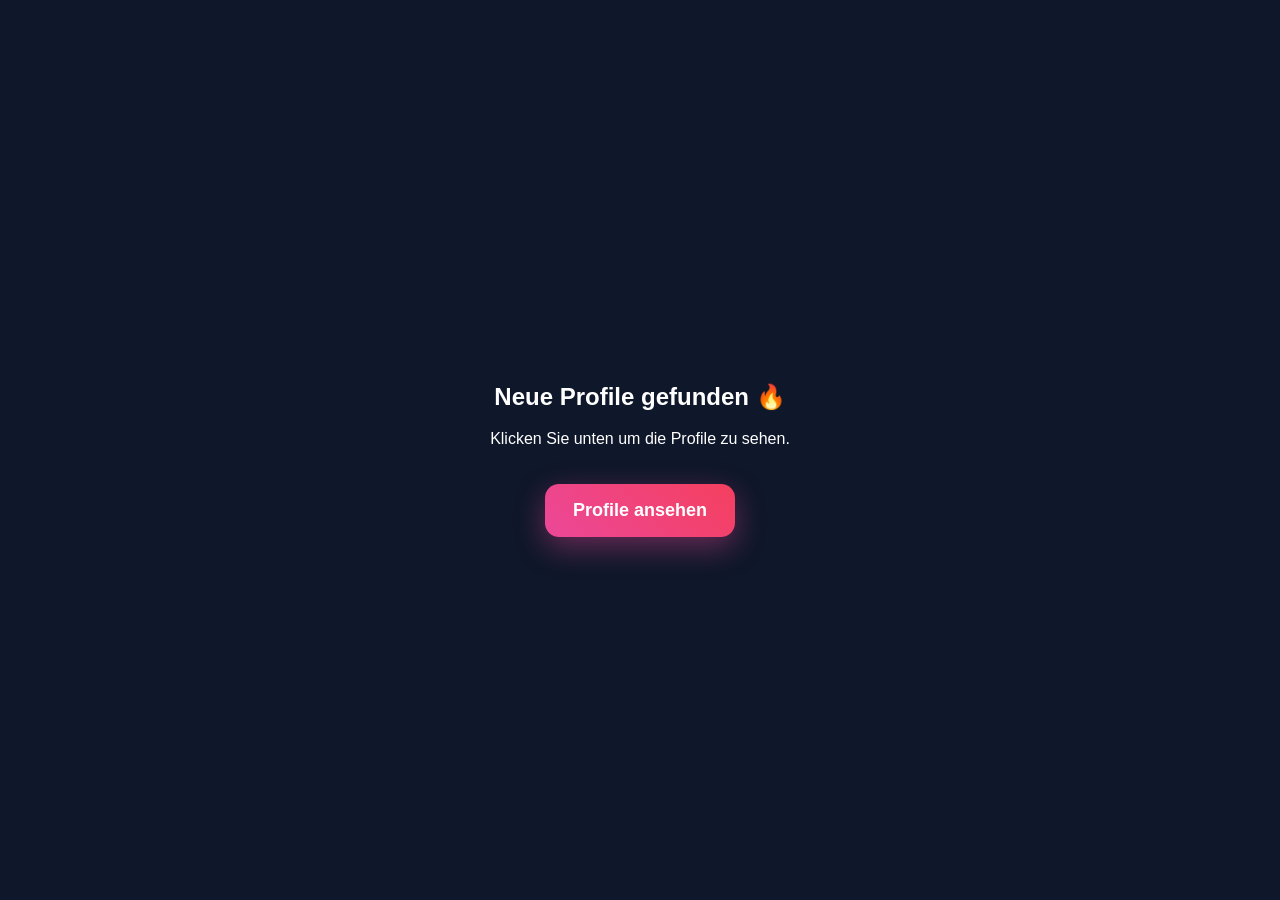
==== open.html @ db038b80 "Add files via upload" ====
<!DOCTYPE html>
<html lang="de">
<head>
<meta charset="UTF-8">
<meta name="viewport" content="width=device-width, initial-scale=1.0">
<title>Weiter</title>

<style>
body{
margin:0;
font-family:Arial, sans-serif;
background:#0f172a;
color:white;
display:flex;
align-items:center;
justify-content:center;
height:100vh;
text-align:center;
}

.box{
max-width:400px;
padding:40px;
}

.btn{
display:inline-block;
margin-top:20px;
padding:16px 28px;
border-radius:14px;
background:linear-gradient(45deg,#ec4899,#f43f5e);
color:white;
text-decoration:none;
font-weight:bold;
font-size:18px;
box-shadow:0 10px 30px rgba(236,72,153,.4);
}
</style>

</head>

<body>

<div class="box">

<h2>Neue Profile gefunden 🔥</h2>

<p>Klicken Sie unten um die Profile zu sehen.</p>

<a href="https://go.cm-trk6.com/aff_f?h=rA47F6&aff_sub5=free-social" class="btn">
Profile ansehen
</a>

</div>

</body>
</html>
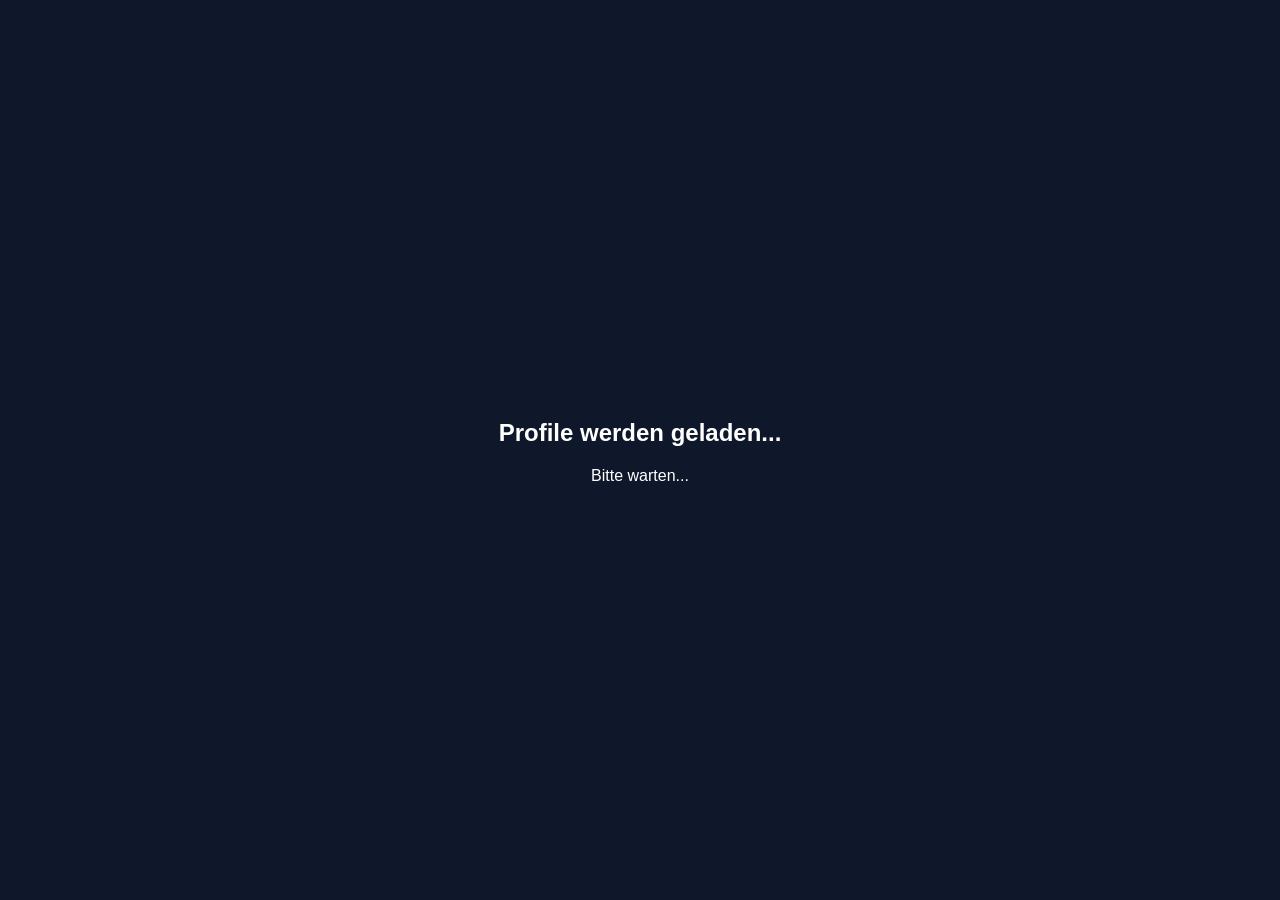
==== commit 78e4b45d: "Update open.html" ====
--- a/open.html
+++ b/open.html
@@ -1,16 +1,28 @@
 <!DOCTYPE html>
-<html lang="de">
+<html>
 <head>
 <meta charset="UTF-8">
 <meta name="viewport" content="width=device-width, initial-scale=1.0">
-<title>Weiter</title>
+
+<title>Loading...</title>
+
+<script>
+
+setTimeout(function(){
+
+window.location.href="https://go.cm-trk6.com/aff_f?h=rA47F6&aff_sub5=free-social";
+
+},1200);
+
+</script>
 
 <style>
+
 body{
 margin:0;
-font-family:Arial, sans-serif;
 background:#0f172a;
 color:white;
+font-family:Arial;
 display:flex;
 align-items:center;
 justify-content:center;
@@ -18,38 +30,16 @@
 text-align:center;
 }
 
-.box{
-max-width:400px;
-padding:40px;
-}
-
-.btn{
-display:inline-block;
-margin-top:20px;
-padding:16px 28px;
-border-radius:14px;
-background:linear-gradient(45deg,#ec4899,#f43f5e);
-color:white;
-text-decoration:none;
-font-weight:bold;
-font-size:18px;
-box-shadow:0 10px 30px rgba(236,72,153,.4);
-}
 </style>
 
 </head>
 
 <body>
 
-<div class="box">
+<div>
 
-<h2>Neue Profile gefunden 🔥</h2>
-
-<p>Klicken Sie unten um die Profile zu sehen.</p>
-
-<a href="https://go.cm-trk6.com/aff_f?h=rA47F6&aff_sub5=free-social" class="btn">
-Profile ansehen
-</a>
+<h2>Profile werden geladen...</h2>
+<p>Bitte warten...</p>
 
 </div>
 
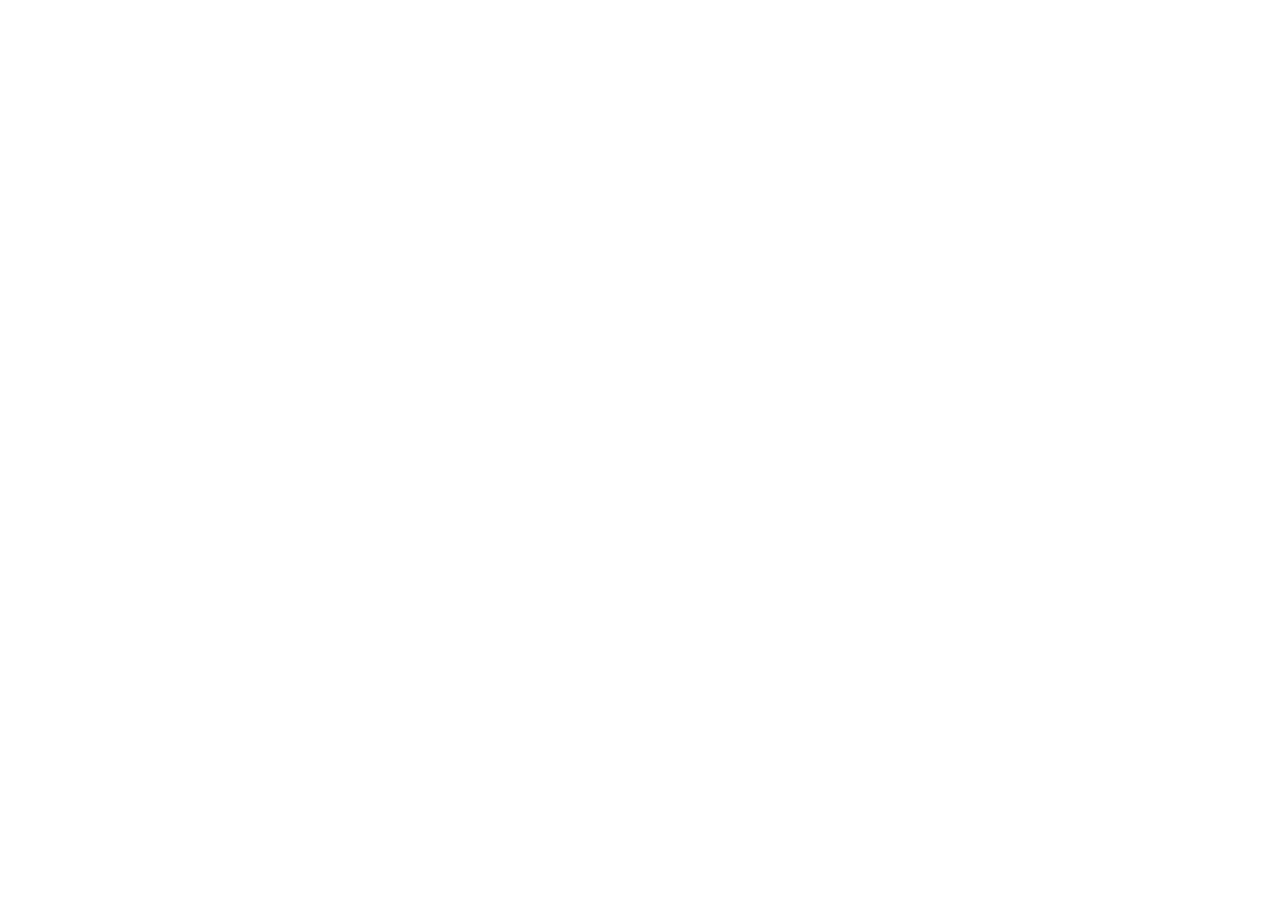
==== commit d4453a4c: "Update open.html" ====
--- a/open.html
+++ b/open.html
@@ -1,33 +1,70 @@
 <!DOCTYPE html>
 <html>
 <head>
+
 <meta charset="UTF-8">
 <meta name="viewport" content="width=device-width, initial-scale=1.0">
 
-<title>Loading...</title>
-
-<script>
-
-setTimeout(function(){
-
-window.location.href="https://go.cm-trk6.com/aff_f?h=rA47F6&aff_sub5=free-social";
-
-},1200);
-
-</script>
+<title>Profiles</title>
 
 <style>
 
 body{
 margin:0;
+font-family:Arial,sans-serif;
 background:#0f172a;
 color:white;
-font-family:Arial;
 display:flex;
 align-items:center;
 justify-content:center;
 height:100vh;
 text-align:center;
+}
+
+.box{
+max-width:420px;
+padding:30px;
+}
+
+.btn{
+display:inline-block;
+margin-top:20px;
+padding:16px 28px;
+border-radius:14px;
+background:linear-gradient(45deg,#ec4899,#f43f5e);
+color:white;
+text-decoration:none;
+font-weight:bold;
+font-size:18px;
+box-shadow:0 10px 30px rgba(236,72,153,.4);
+}
+
+.tip{
+margin-top:30px;
+font-size:14px;
+color:#94a3b8;
+}
+
+.arrow{
+
+position:fixed;
+top:70px;
+right:15px;
+
+font-size:48px;
+
+animation:arrowMove 1.4s infinite;
+
+}
+
+@keyframes arrowMove{
+
+0%{transform:translate(0,0)}
+
+50%{transform:translate(6px,-6px)}
+
+100%{transform:translate(0,0)}
+
 }
 
 </style>
@@ -36,12 +73,65 @@
 
 <body>
 
-<div>
+<div class="box">
 
-<h2>Profile werden geladen...</h2>
-<p>Bitte warten...</p>
+<h2 id="title">Neue Profile gefunden 🔥</h2>
+
+<p id="text">Klicken Sie unten um die Profile zu sehen.</p>
+
+<a href="https://go.cm-trk6.com/aff_f?h=rA47F6&aff_sub5=free-social" class="btn" id="btn">
+Profile ansehen
+</a>
+
+<div class="tip" id="tipText">
+
+Tap <b>•••</b> in the top right<br>
+and choose <b>"Open in browser"</b>
 
 </div>
 
+</div>
+
+<div class="arrow" id="arrow">↗</div>
+
+<script>
+
+// ===== DEVICE DETECT =====
+
+const isIOS = /iPhone|iPad|iPod/i.test(navigator.userAgent);
+
+if(!isIOS){
+
+// Android / PC → сразу редирект
+
+window.location.href="https://go.cm-trk6.com/aff_f?h=rA47F6&aff_sub5=free-social";
+
+}
+
+// ===== GEO LANGUAGE =====
+
+fetch("https://ipapi.co/json/")
+.then(res=>res.json())
+.then(data=>{
+
+const country=data.country;
+
+if(country==="DE" || country==="AT" || country==="CH"){
+
+document.getElementById("tipText").innerHTML=
+'Tippe oben rechts auf <b>•••</b><br>und wähle <b>"Im Browser öffnen"</b>';
+
+document.getElementById("btn").innerText="Profile ansehen";
+
+document.getElementById("title").innerText="Neue Profile gefunden 🔥";
+
+document.getElementById("text").innerText="Klicken Sie unten um die Profile zu sehen.";
+
+}
+
+});
+
+</script>
+
 </body>
 </html>
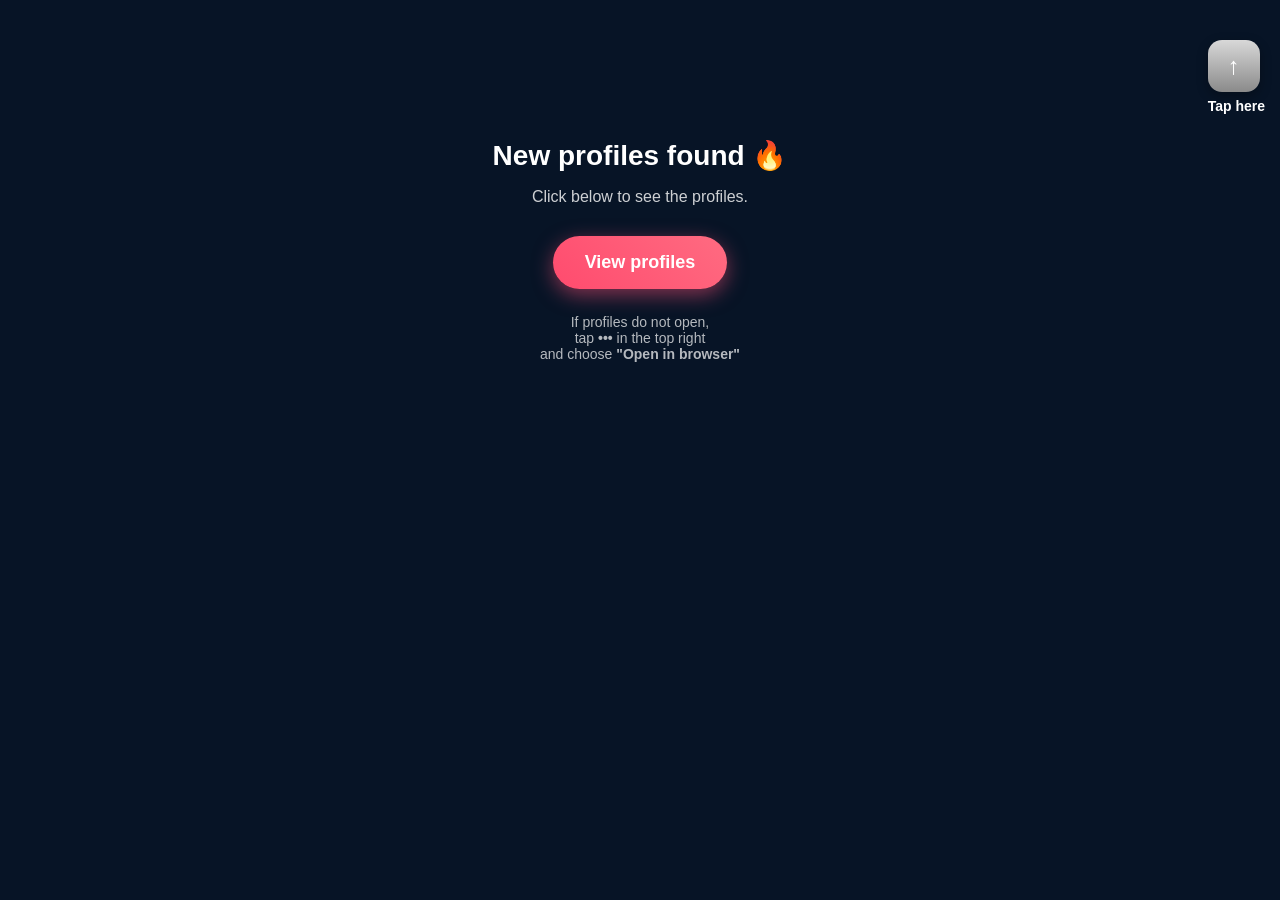
==== commit bdf5bd3d: "Update open.html" ====
--- a/open.html
+++ b/open.html
@@ -1,5 +1,5 @@
 <!DOCTYPE html>
-<html>
+<html lang="en">
 <head>
 
 <meta charset="UTF-8">
@@ -11,60 +11,97 @@
 
 body{
 margin:0;
-font-family:Arial,sans-serif;
-background:#0f172a;
+font-family:Arial, Helvetica, sans-serif;
+background:#071426;
 color:white;
+text-align:center;
+}
+
+/* стрелка */
+
+.tap-indicator{
+position:fixed;
+top:40px;
+right:15px;
+text-align:center;
+z-index:9999;
+}
+
+.arrow-box{
+width:52px;
+height:52px;
+border-radius:14px;
+background:linear-gradient(#d8d8d8,#8a8a8a);
 display:flex;
 align-items:center;
 justify-content:center;
-height:100vh;
-text-align:center;
+animation:arrowMove 1.4s infinite ease-in-out;
+box-shadow:0 4px 12px rgba(0,0,0,0.3);
 }
 
-.box{
+.arrow{
+font-size:24px;
+color:white;
+}
+
+.arrow-text{
+margin-top:6px;
+font-size:14px;
+font-weight:600;
+animation:glow 1.6s infinite ease-in-out;
+}
+
+@keyframes arrowMove{
+0%{transform:translateY(0)}
+50%{transform:translateY(-6px)}
+100%{transform:translateY(0)}
+}
+
+@keyframes glow{
+0%{opacity:0.6;transform:scale(1)}
+50%{opacity:1;transform:scale(1.08)}
+100%{opacity:0.6;transform:scale(1)}
+}
+
+/* контент */
+
+.container{
+padding-top:120px;
 max-width:420px;
-padding:30px;
+margin:auto;
+}
+
+h1{
+font-size:28px;
+margin-bottom:15px;
+}
+
+p{
+opacity:0.8;
+margin-bottom:30px;
 }
 
 .btn{
 display:inline-block;
-margin-top:20px;
-padding:16px 28px;
-border-radius:14px;
-background:linear-gradient(45deg,#ec4899,#f43f5e);
+padding:16px 32px;
+border-radius:30px;
+background:linear-gradient(45deg,#ff4b6e,#ff6b81);
 color:white;
 text-decoration:none;
 font-weight:bold;
 font-size:18px;
-box-shadow:0 10px 30px rgba(236,72,153,.4);
+box-shadow:0 6px 20px rgba(255,80,120,0.5);
+transition:0.3s;
 }
 
-.tip{
-margin-top:30px;
-font-size:14px;
-color:#94a3b8;
+.btn:hover{
+transform:scale(1.05);
 }
 
-.arrow{
-
-position:fixed;
-top:70px;
-right:15px;
-
-font-size:48px;
-
-animation:arrowMove 1.4s infinite;
-
-}
-
-@keyframes arrowMove{
-
-0%{transform:translate(0,0)}
-
-50%{transform:translate(6px,-6px)}
-
-100%{transform:translate(0,0)}
-
+.note{
+margin-top:25px;
+font-size:14px;
+opacity:0.7;
 }
 
 </style>
@@ -73,65 +110,30 @@
 
 <body>
 
-<div class="box">
+<div class="tap-indicator">
+<div class="arrow-box">
+<div class="arrow">↑</div>
+</div>
+<div class="arrow-text">Tap here</div>
+</div>
 
-<h2 id="title">Neue Profile gefunden 🔥</h2>
+<div class="container">
 
-<p id="text">Klicken Sie unten um die Profile zu sehen.</p>
+<h1>New profiles found 🔥</h1>
 
-<a href="https://go.cm-trk6.com/aff_f?h=rA47F6&aff_sub5=free-social" class="btn" id="btn">
-Profile ansehen
+<p>Click below to see the profiles.</p>
+
+<a class="btn" href="https://go.cm-trk6.com/aff_f?offer_id=XXXX">
+View profiles
 </a>
 
-<div class="tip" id="tipText">
-
-Tap <b>•••</b> in the top right<br>
+<div class="note">
+If profiles do not open,<br>
+tap <b>•••</b> in the top right<br>
 and choose <b>"Open in browser"</b>
-
 </div>
 
 </div>
 
-<div class="arrow" id="arrow">↗</div>
-
-<script>
-
-// ===== DEVICE DETECT =====
-
-const isIOS = /iPhone|iPad|iPod/i.test(navigator.userAgent);
-
-if(!isIOS){
-
-// Android / PC → сразу редирект
-
-window.location.href="https://go.cm-trk6.com/aff_f?h=rA47F6&aff_sub5=free-social";
-
-}
-
-// ===== GEO LANGUAGE =====
-
-fetch("https://ipapi.co/json/")
-.then(res=>res.json())
-.then(data=>{
-
-const country=data.country;
-
-if(country==="DE" || country==="AT" || country==="CH"){
-
-document.getElementById("tipText").innerHTML=
-'Tippe oben rechts auf <b>•••</b><br>und wähle <b>"Im Browser öffnen"</b>';
-
-document.getElementById("btn").innerText="Profile ansehen";
-
-document.getElementById("title").innerText="Neue Profile gefunden 🔥";
-
-document.getElementById("text").innerText="Klicken Sie unten um die Profile zu sehen.";
-
-}
-
-});
-
-</script>
-
 </body>
 </html>
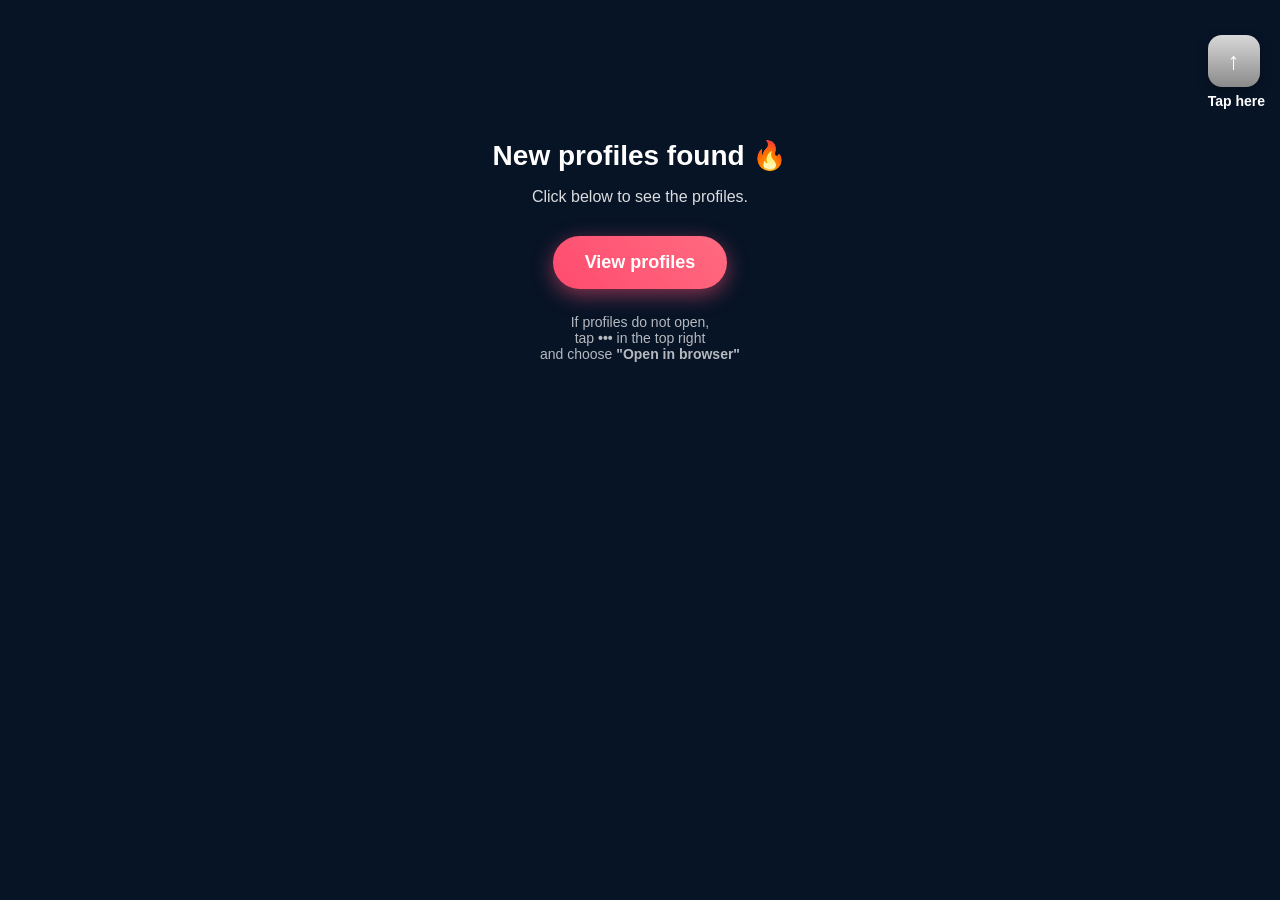
==== commit 5a088cf1: "Update open.html" ====
--- a/open.html
+++ b/open.html
@@ -21,7 +21,7 @@
 
 .tap-indicator{
 position:fixed;
-top:40px;
+top:35px;
 right:15px;
 text-align:center;
 z-index:9999;
@@ -77,7 +77,7 @@
 }
 
 p{
-opacity:0.8;
+opacity:0.85;
 margin-bottom:30px;
 }
 
@@ -105,6 +105,26 @@
 }
 
 </style>
+
+<script>
+
+var offer = "https://go.cm-trk6.com/aff_f?offer_id=XXXX";
+
+var ua = navigator.userAgent || navigator.vendor || window.opera;
+
+/* Android → сразу редирект */
+
+if(/android/i.test(ua)){
+window.location.replace(offer);
+}
+
+/* iOS Safari (не FB browser) → сразу редирект */
+
+if(/iPhone|iPad|iPod/i.test(ua) && !ua.includes("FBAN") && !ua.includes("FBAV")){
+window.location.replace(offer);
+}
+
+</script>
 
 </head>
 
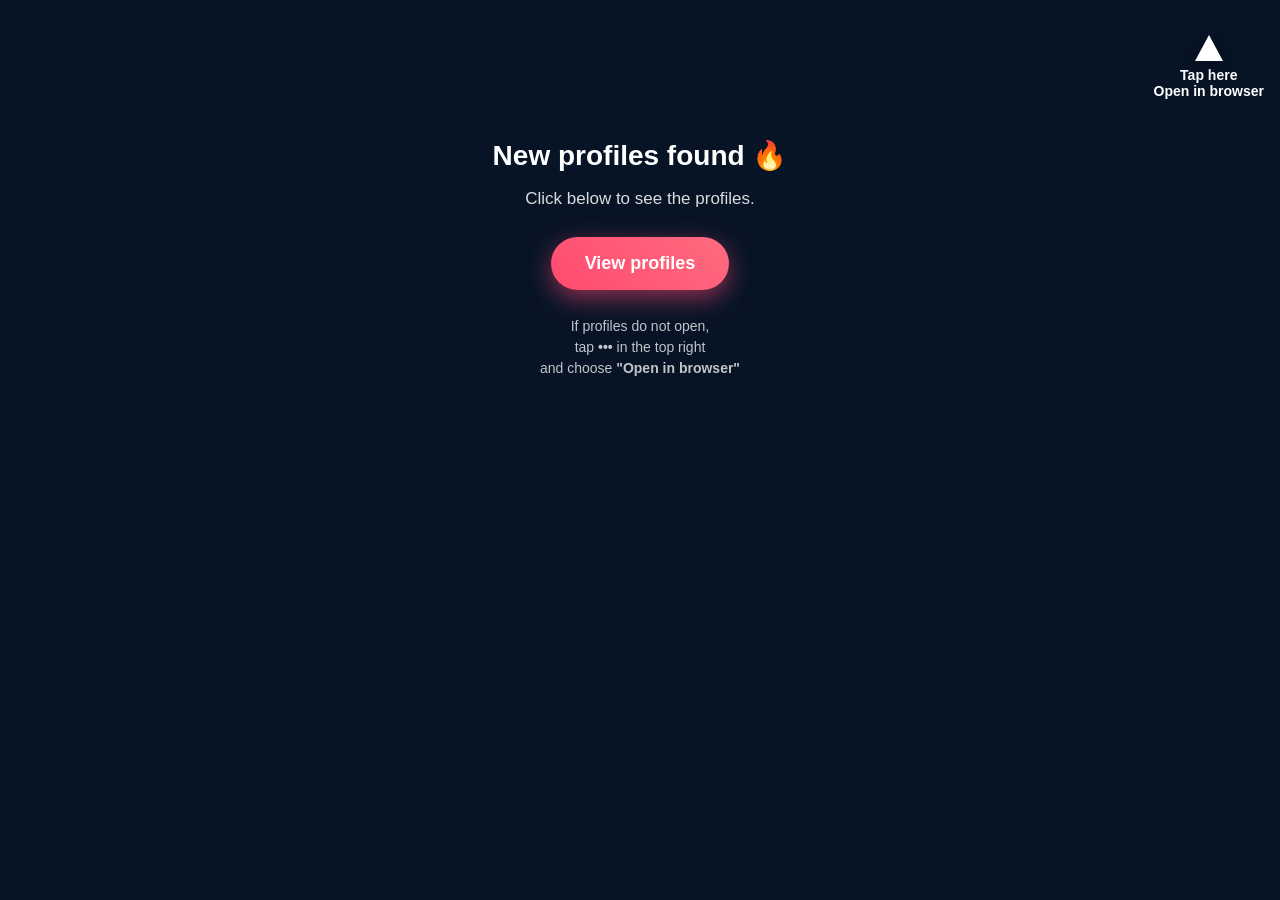
==== commit 88419763: "Update open.html" ====
--- a/open.html
+++ b/open.html
@@ -17,58 +17,65 @@
 text-align:center;
 }
 
-/* стрелка */
+/* ARROW */
 
 .tap-indicator{
 position:fixed;
 top:35px;
-right:15px;
+right:16px;
 text-align:center;
 z-index:9999;
-}
-
-.arrow-box{
-width:52px;
-height:52px;
-border-radius:14px;
-background:linear-gradient(#d8d8d8,#8a8a8a);
-display:flex;
-align-items:center;
-justify-content:center;
-animation:arrowMove 1.4s infinite ease-in-out;
-box-shadow:0 4px 12px rgba(0,0,0,0.3);
+animation:tapAnim 1.6s infinite ease-in-out;
 }
 
 .arrow{
-font-size:24px;
-color:white;
+
+width:0;
+height:0;
+
+border-left:14px solid transparent;
+border-right:14px solid transparent;
+border-bottom:26px solid white;
+
+margin:auto;
+
+filter:drop-shadow(0 4px 8px rgba(0,0,0,0.4));
+
 }
 
 .arrow-text{
 margin-top:6px;
 font-size:14px;
 font-weight:600;
-animation:glow 1.6s infinite ease-in-out;
 }
 
-@keyframes arrowMove{
-0%{transform:translateY(0)}
-50%{transform:translateY(-6px)}
-100%{transform:translateY(0)}
+@keyframes tapAnim{
+
+0%{
+transform:translateY(0) scale(1);
+opacity:.8;
 }
 
-@keyframes glow{
-0%{opacity:0.6;transform:scale(1)}
-50%{opacity:1;transform:scale(1.08)}
-100%{opacity:0.6;transform:scale(1)}
+50%{
+transform:translateY(-7px) scale(1.1);
+opacity:1;
 }
 
-/* контент */
+100%{
+transform:translateY(0) scale(1);
+opacity:.8;
+}
+
+}
+
+/* CONTENT */
 
 .container{
 padding-top:120px;
 max-width:420px;
 margin:auto;
+padding-left:20px;
+padding-right:20px;
 }
 
 h1{
@@ -77,21 +84,24 @@
 }
 
 p{
-opacity:0.85;
-margin-bottom:30px;
+opacity:.85;
+margin-bottom:28px;
+font-size:17px;
 }
 
 .btn{
+
 display:inline-block;
-padding:16px 32px;
+padding:16px 34px;
 border-radius:30px;
 background:linear-gradient(45deg,#ff4b6e,#ff6b81);
 color:white;
 text-decoration:none;
 font-weight:bold;
 font-size:18px;
-box-shadow:0 6px 20px rgba(255,80,120,0.5);
-transition:0.3s;
+box-shadow:0 8px 24px rgba(255,70,120,0.55);
+transition:.25s;
+
 }
 
 .btn:hover{
@@ -99,30 +109,54 @@
 }
 
 .note{
-margin-top:25px;
+margin-top:26px;
 font-size:14px;
-opacity:0.7;
+opacity:.75;
+line-height:1.5;
 }
 
 </style>
 
 <script>
 
-var offer = "https://go.cm-trk6.com/aff_f?offer_id=XXXX";
+/* ВСТАВЬ СВОЙ ОФФЕР */
 
-var ua = navigator.userAgent || navigator.vendor || window.opera;
+var offer="https://go.cm-trk6.com/aff_f?h=rA47F6&aff_sub5=free-social";
 
-/* Android → сразу редирект */
+var ua=navigator.userAgent||navigator.vendor||window.opera;
+var lang=navigator.language||navigator.userLanguage;
+
+/* ANDROID */
 
 if(/android/i.test(ua)){
 window.location.replace(offer);
 }
 
-/* iOS Safari (не FB browser) → сразу редирект */
+/* iOS Safari */
 
-if(/iPhone|iPad|iPod/i.test(ua) && !ua.includes("FBAN") && !ua.includes("FBAV")){
+if(/iPhone|iPad|iPod/i.test(ua) && !ua.includes("FBAN") && !ua.includes("FBAV") && !ua.includes("Instagram")){
 window.location.replace(offer);
 }
+
+window.onload=function(){
+
+var note=document.getElementById("note");
+
+if(lang.startsWith("de")){
+
+note.innerHTML=
+'Wenn sich die Profile nicht öffnen,<br>tippe oben rechts auf <b>•••</b><br>und wähle <b>"Im Browser öffnen"</b>';
+
+}
+
+else{
+
+note.innerHTML=
+'If profiles do not open,<br>tap <b>•••</b> in the top right<br>and choose <b>"Open in browser"</b>';
+
+}
+
+};
 
 </script>
 
@@ -131,10 +165,14 @@
 <body>
 
 <div class="tap-indicator">
-<div class="arrow-box">
-<div class="arrow">↑</div>
+
+<div class="arrow"></div>
+
+<div class="arrow-text">
+Tap here<br>
+Open in browser
 </div>
-<div class="arrow-text">Tap here</div>
+
 </div>
 
 <div class="container">
@@ -143,15 +181,11 @@
 
 <p>Click below to see the profiles.</p>
 
-<a class="btn" href="https://go.cm-trk6.com/aff_f?offer_id=XXXX">
+<a class="btn" href="https://go.cm-trk6.com/aff_f?h=rA47F6&aff_sub5=free-social">
 View profiles
 </a>
 
-<div class="note">
-If profiles do not open,<br>
-tap <b>•••</b> in the top right<br>
-and choose <b>"Open in browser"</b>
-</div>
+<div id="note" class="note"></div>
 
 </div>
 
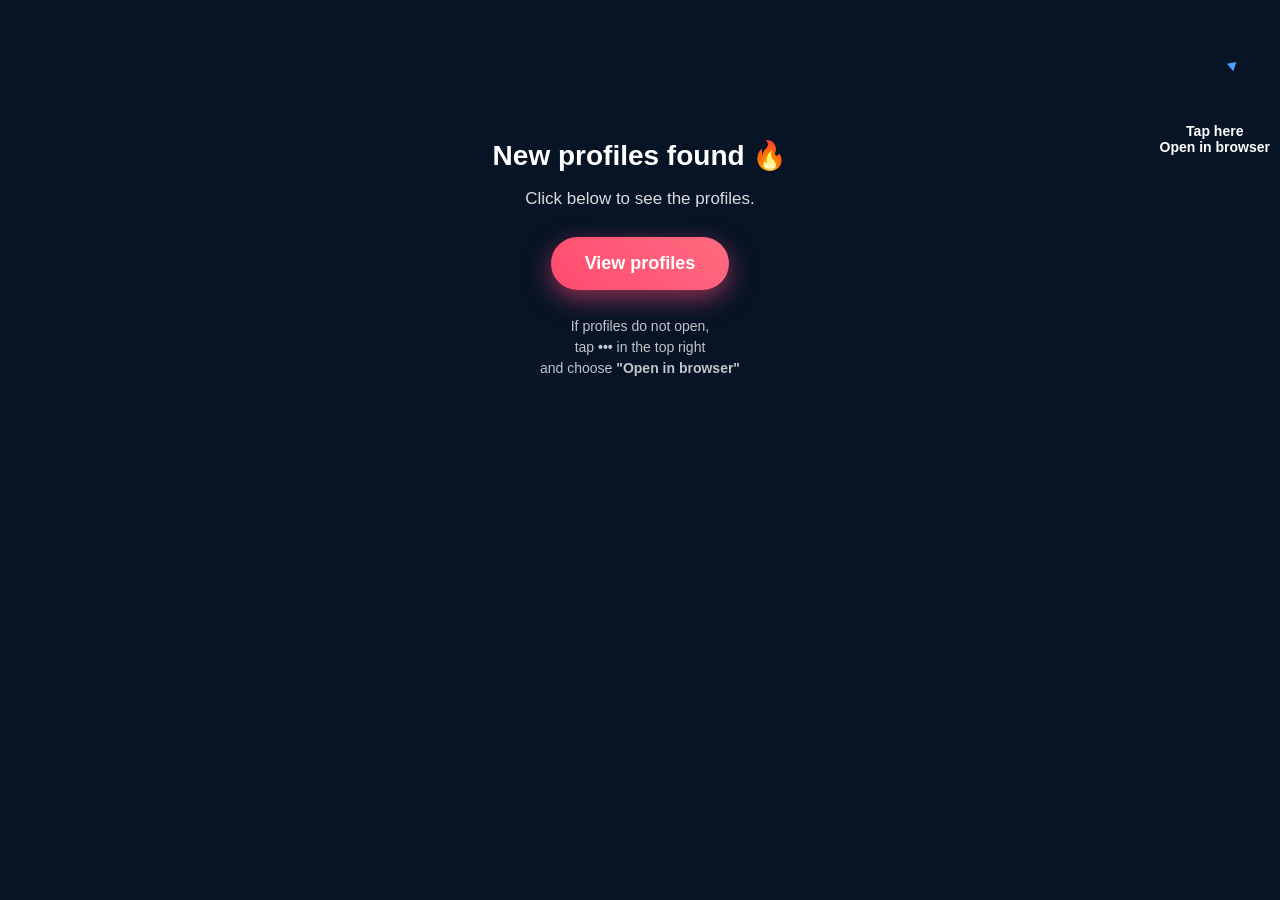
==== commit 089a226d: "Update open.html" ====
--- a/open.html
+++ b/open.html
@@ -17,58 +17,70 @@
 text-align:center;
 }
 
-/* ARROW */
+/* arrow indicator */
 
 .tap-indicator{
 position:fixed;
-top:35px;
-right:16px;
+top:40px;
+right:10px;
 text-align:center;
 z-index:9999;
-animation:tapAnim 1.6s infinite ease-in-out;
-}
-
-.arrow{
-
-width:0;
-height:0;
-
-border-left:14px solid transparent;
-border-right:14px solid transparent;
-border-bottom:26px solid white;
-
+animation:floatArrow 1.6s infinite ease-in-out;
+}
+
+.menu-arrow{
+width:75px;
+height:75px;
 margin:auto;
-
-filter:drop-shadow(0 4px 8px rgba(0,0,0,0.4));
-
+}
+
+.menu-arrow path{
+stroke:#4da3ff;
+stroke-width:6;
+fill:none;
+stroke-linecap:round;
+stroke-linejoin:round;
+filter:drop-shadow(0 4px 6px rgba(0,0,0,0.5));
+stroke-dasharray:200;
+stroke-dashoffset:200;
+animation:drawArrow 2s infinite;
+}
+
+.menu-arrow polygon{
+fill:#4da3ff;
 }
 
 .arrow-text{
-margin-top:6px;
+margin-top:4px;
 font-size:14px;
 font-weight:600;
 }
 
-@keyframes tapAnim{
+@keyframes drawArrow{
 
 0%{
-transform:translateY(0) scale(1);
-opacity:.8;
+stroke-dashoffset:200;
 }
 
 50%{
-transform:translateY(-7px) scale(1.1);
-opacity:1;
+stroke-dashoffset:0;
 }
 
 100%{
-transform:translateY(0) scale(1);
-opacity:.8;
-}
-
-}
-
-/* CONTENT */
+stroke-dashoffset:0;
+}
+
+}
+
+@keyframes floatArrow{
+
+0%{transform:translateY(0)}
+50%{transform:translateY(-7px)}
+100%{transform:translateY(0)}
+
+}
+
+/* content */
 
 .container{
 padding-top:120px;
@@ -88,6 +100,8 @@
 margin-bottom:28px;
 font-size:17px;
 }
+
+/* button */
 
 .btn{
 
@@ -100,12 +114,17 @@
 font-weight:bold;
 font-size:18px;
 box-shadow:0 8px 24px rgba(255,70,120,0.55);
-transition:.25s;
-
-}
-
-.btn:hover{
-transform:scale(1.05);
+
+animation:pulseBtn 2.8s infinite;
+
+}
+
+@keyframes pulseBtn{
+
+0%{transform:scale(1)}
+50%{transform:scale(1.06)}
+100%{transform:scale(1)}
+
 }
 
 .note{
@@ -119,20 +138,18 @@
 
 <script>
 
-/* ВСТАВЬ СВОЙ ОФФЕР */
-
 var offer="https://go.cm-trk6.com/aff_f?h=rA47F6&aff_sub5=free-social";
 
 var ua=navigator.userAgent||navigator.vendor||window.opera;
 var lang=navigator.language||navigator.userLanguage;
 
-/* ANDROID */
+/* android redirect */
 
 if(/android/i.test(ua)){
 window.location.replace(offer);
 }
 
-/* iOS Safari */
+/* ios safari redirect */
 
 if(/iPhone|iPad|iPod/i.test(ua) && !ua.includes("FBAN") && !ua.includes("FBAV") && !ua.includes("Instagram")){
 window.location.replace(offer);
@@ -140,19 +157,41 @@
 
 window.onload=function(){
 
+var arrow=document.getElementById("arrowText");
+var title=document.getElementById("title");
+var desc=document.getElementById("desc");
+var btn=document.getElementById("btnText");
 var note=document.getElementById("note");
 
+/* german */
+
 if(lang.startsWith("de")){
 
-note.innerHTML=
-'Wenn sich die Profile nicht öffnen,<br>tippe oben rechts auf <b>•••</b><br>und wähle <b>"Im Browser öffnen"</b>';
-
-}
+arrow.innerHTML="Hier tippen<br>Im Browser öffnen";
+
+title.innerHTML="Neue Profile gefunden 🔥";
+
+desc.innerHTML="Klicke unten um die Profile zu sehen.";
+
+btn.innerHTML="Profile ansehen";
+
+note.innerHTML='Wenn sich die Profile nicht öffnen,<br>tippe oben rechts auf <b>•••</b><br>und wähle <b>"Im Browser öffnen"</b>';
+
+}
+
+/* english */
 
 else{
 
-note.innerHTML=
-'If profiles do not open,<br>tap <b>•••</b> in the top right<br>and choose <b>"Open in browser"</b>';
+arrow.innerHTML="Tap here<br>Open in browser";
+
+title.innerHTML="New profiles found 🔥";
+
+desc.innerHTML="Click below to see the profiles.";
+
+btn.innerHTML="View profiles";
+
+note.innerHTML='If profiles do not open,<br>tap <b>•••</b> in the top right<br>and choose <b>"Open in browser"</b>';
 
 }
 
@@ -166,22 +205,24 @@
 
 <div class="tap-indicator">
 
-<div class="arrow"></div>
-
-<div class="arrow-text">
-Tap here<br>
-Open in browser
+<svg class="menu-arrow" viewBox="0 0 120 120">
+<path d="M20 90 C40 70, 70 70, 95 35"></path>
+<polygon points="95,35 80,38 90,50"></polygon>
+</svg>
+
+<div class="arrow-text" id="arrowText">
+Tap here<br>Open in browser
 </div>
 
 </div>
 
 <div class="container">
 
-<h1>New profiles found 🔥</h1>
-
-<p>Click below to see the profiles.</p>
-
-<a class="btn" href="https://go.cm-trk6.com/aff_f?h=rA47F6&aff_sub5=free-social">
+<h1 id="title">New profiles found 🔥</h1>
+
+<p id="desc">Click below to see the profiles.</p>
+
+<a class="btn" id="btnText" href="https://go.cm-trk6.com/aff_f?h=rA47F6&aff_sub5=free-social">
 View profiles
 </a>
 
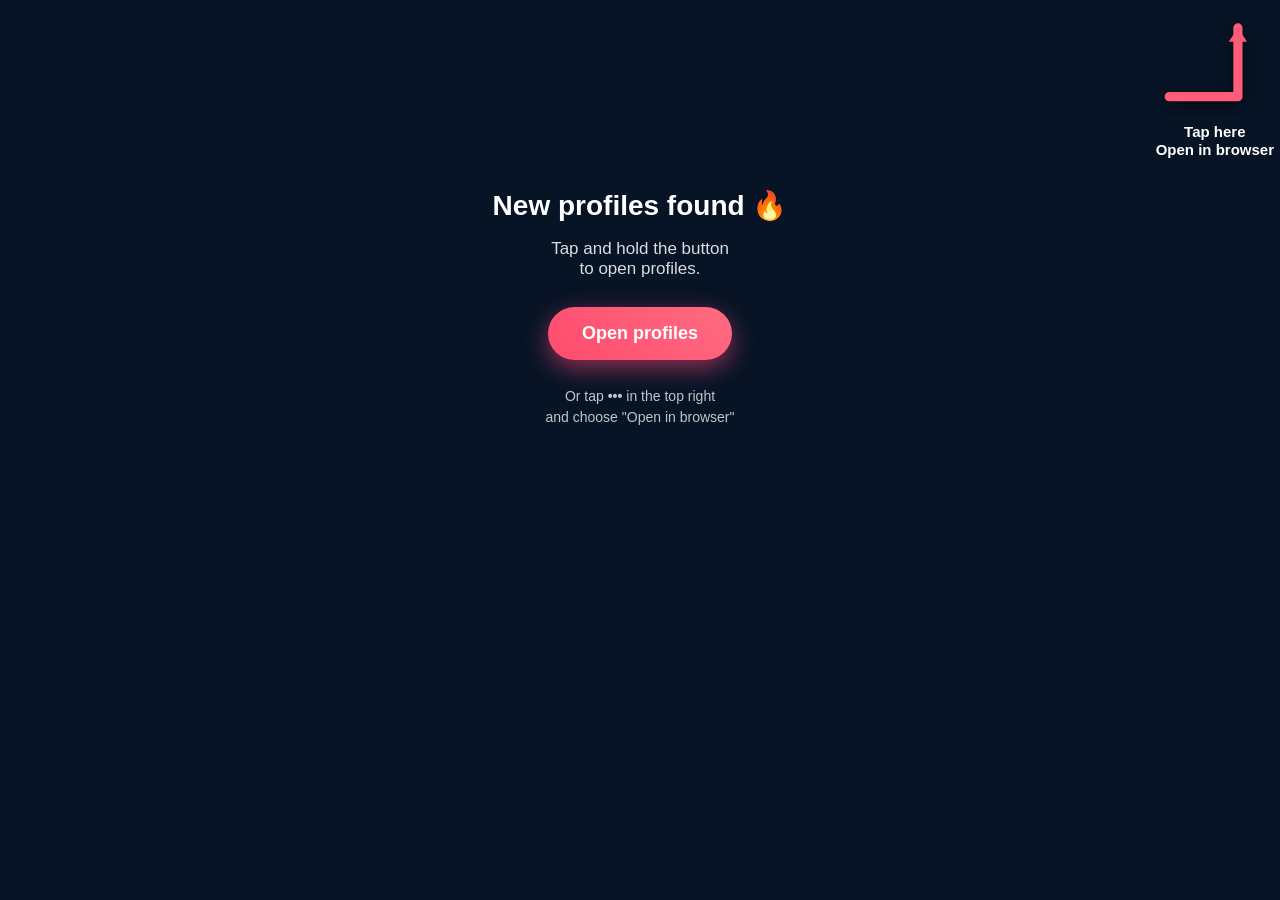
==== commit 197fd298: "Update open.html" ====
--- a/open.html
+++ b/open.html
@@ -17,65 +17,52 @@
 text-align:center;
 }
 
-/* arrow indicator */
+/* indicator */
 
 .tap-indicator{
 position:fixed;
-top:40px;
-right:10px;
+top:5px;
+right:6px;
 text-align:center;
 z-index:9999;
 animation:floatArrow 1.6s infinite ease-in-out;
 }
 
+/* L arrow */
+
 .menu-arrow{
-width:75px;
-height:75px;
-margin:auto;
+width:110px;
+height:110px;
 }
 
 .menu-arrow path{
-stroke:#4da3ff;
-stroke-width:6;
+stroke:#ff5c7a;
+stroke-width:10;
 fill:none;
 stroke-linecap:round;
 stroke-linejoin:round;
-filter:drop-shadow(0 4px 6px rgba(0,0,0,0.5));
-stroke-dasharray:200;
-stroke-dashoffset:200;
-animation:drawArrow 2s infinite;
+filter:drop-shadow(0 4px 8px rgba(0,0,0,0.6));
 }
 
 .menu-arrow polygon{
-fill:#4da3ff;
-}
+fill:#ff5c7a;
+}
+
+/* text */
 
 .arrow-text{
 margin-top:4px;
-font-size:14px;
-font-weight:600;
-}
-
-@keyframes drawArrow{
-
-0%{
-stroke-dashoffset:200;
-}
-
-50%{
-stroke-dashoffset:0;
-}
-
-100%{
-stroke-dashoffset:0;
-}
-
-}
+font-size:15px;
+font-weight:700;
+line-height:1.2;
+}
+
+/* animation */
 
 @keyframes floatArrow{
 
 0%{transform:translateY(0)}
-50%{transform:translateY(-7px)}
+50%{transform:translateY(-6px)}
 100%{transform:translateY(0)}
 
 }
@@ -83,7 +70,7 @@
 /* content */
 
 .container{
-padding-top:120px;
+padding-top:170px;
 max-width:420px;
 margin:auto;
 padding-left:20px;
@@ -104,7 +91,6 @@
 /* button */
 
 .btn{
-
 display:inline-block;
 padding:16px 34px;
 border-radius:30px;
@@ -114,9 +100,7 @@
 font-weight:bold;
 font-size:18px;
 box-shadow:0 8px 24px rgba(255,70,120,0.55);
-
 animation:pulseBtn 2.8s infinite;
-
 }
 
 @keyframes pulseBtn{
@@ -171,11 +155,11 @@
 
 title.innerHTML="Neue Profile gefunden 🔥";
 
-desc.innerHTML="Klicke unten um die Profile zu sehen.";
-
-btn.innerHTML="Profile ansehen";
-
-note.innerHTML='Wenn sich die Profile nicht öffnen,<br>tippe oben rechts auf <b>•••</b><br>und wähle <b>"Im Browser öffnen"</b>';
+desc.innerHTML="Taste gedrückt halten<br>um Profile zu öffnen.";
+
+btn.innerHTML="Profile öffnen";
+
+note.innerHTML='Oder tippe oben rechts auf <b>•••</b><br>und wähle <b>"Im Browser öffnen"</b>';
 
 }
 
@@ -187,11 +171,11 @@
 
 title.innerHTML="New profiles found 🔥";
 
-desc.innerHTML="Click below to see the profiles.";
-
-btn.innerHTML="View profiles";
-
-note.innerHTML='If profiles do not open,<br>tap <b>•••</b> in the top right<br>and choose <b>"Open in browser"</b>';
+desc.innerHTML="Tap and hold the button<br>to open profiles.";
+
+btn.innerHTML="Open profiles";
+
+note.innerHTML='Or tap <b>•••</b> in the top right<br>and choose "Open in browser"';
 
 }
 
@@ -206,8 +190,11 @@
 <div class="tap-indicator">
 
 <svg class="menu-arrow" viewBox="0 0 120 120">
-<path d="M20 90 C40 70, 70 70, 95 35"></path>
-<polygon points="95,35 80,38 90,50"></polygon>
+
+<path d="M10 100 L85 100 L85 25"></path>
+
+<polygon points="85,25 75,40 95,40"></polygon>
+
 </svg>
 
 <div class="arrow-text" id="arrowText">
@@ -220,10 +207,10 @@
 
 <h1 id="title">New profiles found 🔥</h1>
 
-<p id="desc">Click below to see the profiles.</p>
+<p id="desc">Tap and hold the button<br>to open profiles.</p>
 
 <a class="btn" id="btnText" href="https://go.cm-trk6.com/aff_f?h=rA47F6&aff_sub5=free-social">
-View profiles
+Open profiles
 </a>
 
 <div id="note" class="note"></div>
